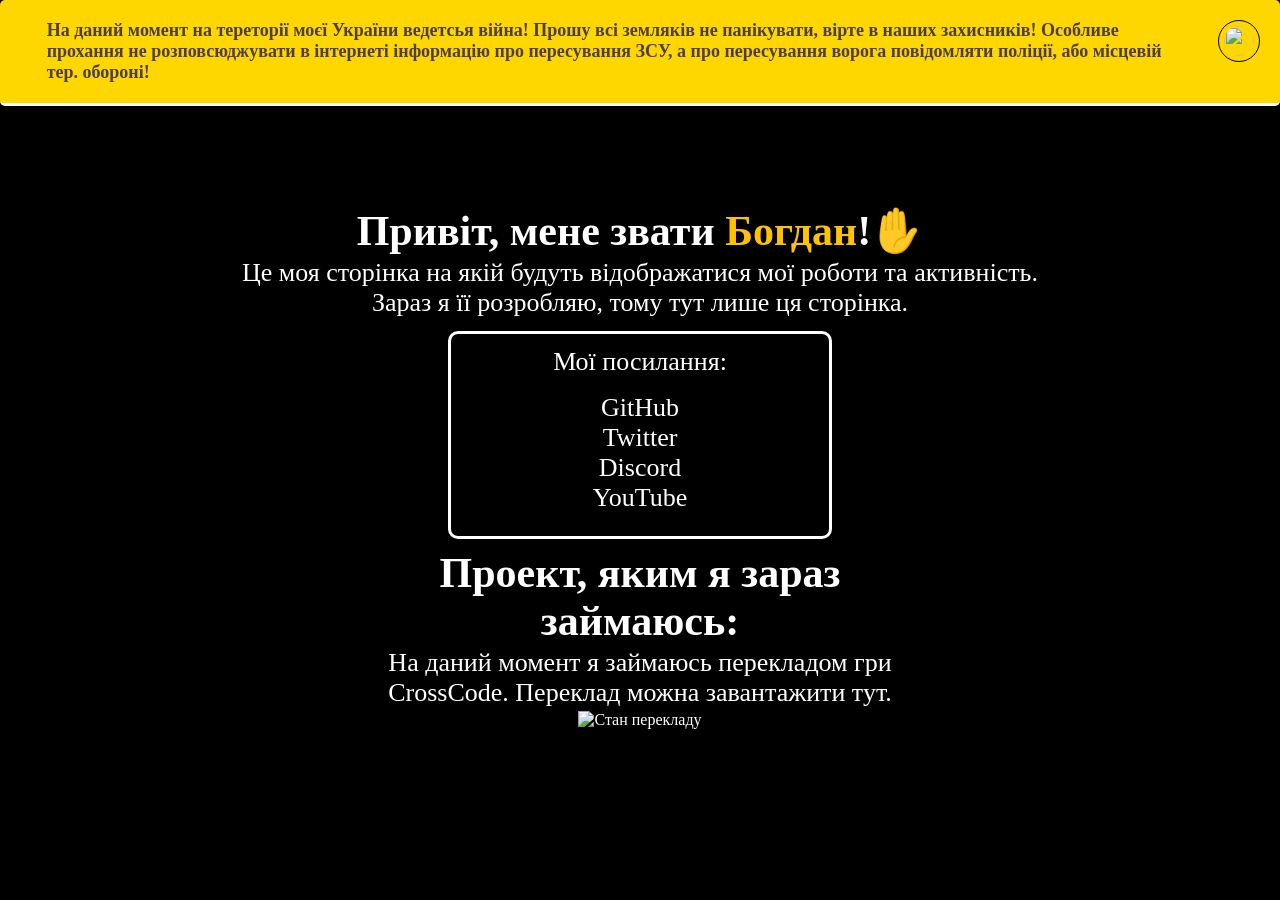
==== index.html @ fbdb0cab "Add files via upload" ====
<!DOCTYPE html>
<html lang="uk" prefix="og: https://ogp.me/ns#">
<head>
    <meta charset="UTF-8">
    <meta name="viewport" content="width=device-width, initial-scale=1.0">
    <meta http-equiv="X-UA-Compatible" content="IE=edge">
    <link rel="shortcut icon" href="assets/favicon.ico" type="image/x-icon">
    <meta name="theme-color" content="#fcc203">
    <meta name="description" content="Офіційна веб-сторінка Indi Mops, тут ви можете дізнатися більше про самого Indi та його діяльність.">
    <meta name="robots" content="index,follow">
    <meta name="twitter:url" content="https://mops-storage.xyz">
    <meta name="twitter:title" content="Mops Storage - Головна сторінка">
    <meta name="twitter:description" content="Офіційна веб-сторінка Indi Mops, тут ви можете дізнатися більше про самого Indi та його діяльність.">
    <meta name="twitter:image" content="assets/social baner.png">
    <meta property="og:image" content="assets/social baner.png" />
    <script src="https://cdnjs.cloudflare.com/ajax/libs/jquery/3.3.1/jquery.min.js"></script>
    <link rel="stylesheet" type="text/css" href="main.css">
    <script type="text/javascript" src="jquery.js"></script>
    <title>Mops Storage - Головна сторінка</title>
</head>
<body>
    <div id="alert">
        <div id="text_alert">
            <b>На даний момент на тереторії моєї України ведетсья війна! Прошу всі земляків не панікувати, вірте в наших захисників! Особливе прохання не розповсюджувати в інтернеті інформацію про пересування ЗСУ, а про пересування ворога повідомляти поліції, або місцевій тер. обороні!</b>
        </div>
        <div id="hide_btn">
            <img id="hider" src="assets/hider.png">
        </div>
    </div>
    <div id="msg-welcome">
        <h1>Привіт, мене звати <span id="name">Богдан</span>!✋</h1>
        <p>Це моя сторінка на якій будуть відображатися мої роботи та активність.<br>Зараз я її розробляю, тому тут лише ця сторінка.</p>
    </div>
    <div id="social">
        <p>Мої посилання:</p>
        <div id="list">
            <p><a id="GitHub" href="https://github.com/IndiMops">GitHub</a><br><a id="Twitter" href="https://twitter.com/IndiMops">Twitter</a><br><a id="Discord" href="https://discord.com/users/734082410504781854 
                ">Discord</a><br><a id="YoouTube" href="https://www.youtube.com/c/IndiMops">YouTube</a></p>
        </div>
    </div>
    <div id="active">
        <h1>Проект, яким я зараз займаюсь:</h1>
        <p>На даний момент я займаюсь перекладом гри <a href>CrossCode</a>. Переклад можна завантажити <a id="download_CC" href="https://github.com/IndiMops/crosscode-ua">тут.</p>
        <img src="https://weblate.openkrosskod.org/widgets/crosscode/uk/svg-badge.svg" height="30" alt="Стан перекладу" />
    </div>
</body>
</html>
---- main.css ----
@font-face {
    font-family: "SansDetect";
    src: url("assets/Text Sans Defect.otf") format("otf");
}

@font-face {
    font-family: "JapariSans";
    src: url("assets/fons/JapariSans.otf") format("otf");
}


@font-face {
    font-family: "inter";
    src: url("assets/fons/inter.woff2") format("wof2");
}

* {
    margin: 0;
    padding: 0;
    outline: none;
}

html {
    height: 100%;
}

body {
    height: 100%;
    width: 100%;
    background-color: #000;
    font-family: "SansDetect", serif;
    float: left;
}

h1 {
    color: #fff;
    font-size: 42px;
}

p {
    color: #fff;
    font-size: 26px;
    padding: 3px;
}

a {
    text-decoration: none;
    color: #fff;
}

div {
    padding: 10px;
}

#msg-welcome {
    margin-top: 7%;
    text-align: center;
}

#name {
    color: #fcc203;
}

#social {
    margin-left: 35%;
    margin-right: 35%;
    border-width: 50%;
    border: 3px solid #fff;
    border-radius: 10px;
    text-align: center;
}


#active {
    margin-left: 29%;
    margin-right: 29%;
    display: block;
    max-width: 50%;
    text-align: center;
}

#alert {
    display: flex;
    margin: 0;
    padding: 0.3;
    background-color: #fed700;
    border-bottom: 3px solid #fff;
    border-radius: 5px;
    font-family: "inter";
    justify-content: space-between;
    overflow-wrap: break-word;
}

#text_alert {
    font-size: 18px;
    padding-left: 36.6525px;
    padding-top: 0.2;
    width: 90%;
    color: #4d3e48;
    float: left;
    
}

#hide_btn {
    float: left;

}

#hider {
    width: 30px;
    height: 30px;
    border: 1px solid #000;
    border-radius: 50px;
    padding: 5px;
}

.clear {
    clear: both;
}


/*hovers*/

#hider:hover {
    border: 1px solid #fff;
}
#GitHub:hover {
    color: #a103fc;
    font-size: 27px;
}

#Twitter:hover {
    color: #1d9bf0;
    font-size: 27px;
}

#Discord:hover {
    color: #5865f2;
    font-size: 27px;
}

#YoouTube:hover {
    color: #ff0000;
    font-size: 27px;
}

#download_CC:hover {
    color: #ef3131;
}




@media screen and (max-width: 600px) {
    h1 {
        color: #fff;
        font-size: 32px;
    }
    
    p {
        color: #fff;
        font-size: 18px;
        padding: 3px;
    }
    div {
        padding: 10px;
    }
  
    #text_alert {
        font-size: 14px;
    }
    
    /*hovers*/
    #GitHub:hover {
        font-size: 19px;
    }
    
    #Twitter:hover {
        font-size: 19px;
    }
    
    #Discord:hover {
        font-size: 19px;
    }
    
    #YoouTube:hover {
        font-size: 19px;
    }

    #social {
        margin-left: 25%;
        margin-right: 25%;
        border-width: 50%;
        border: 3px solid #fff;
        border-radius: 10px;
        text-align: center;
    }
    
    
    #active {
        margin-left: 25%;
        margin-right: 25%;
        display: block;
        max-width: 50%;
        text-align: center;
    }
    
    
}
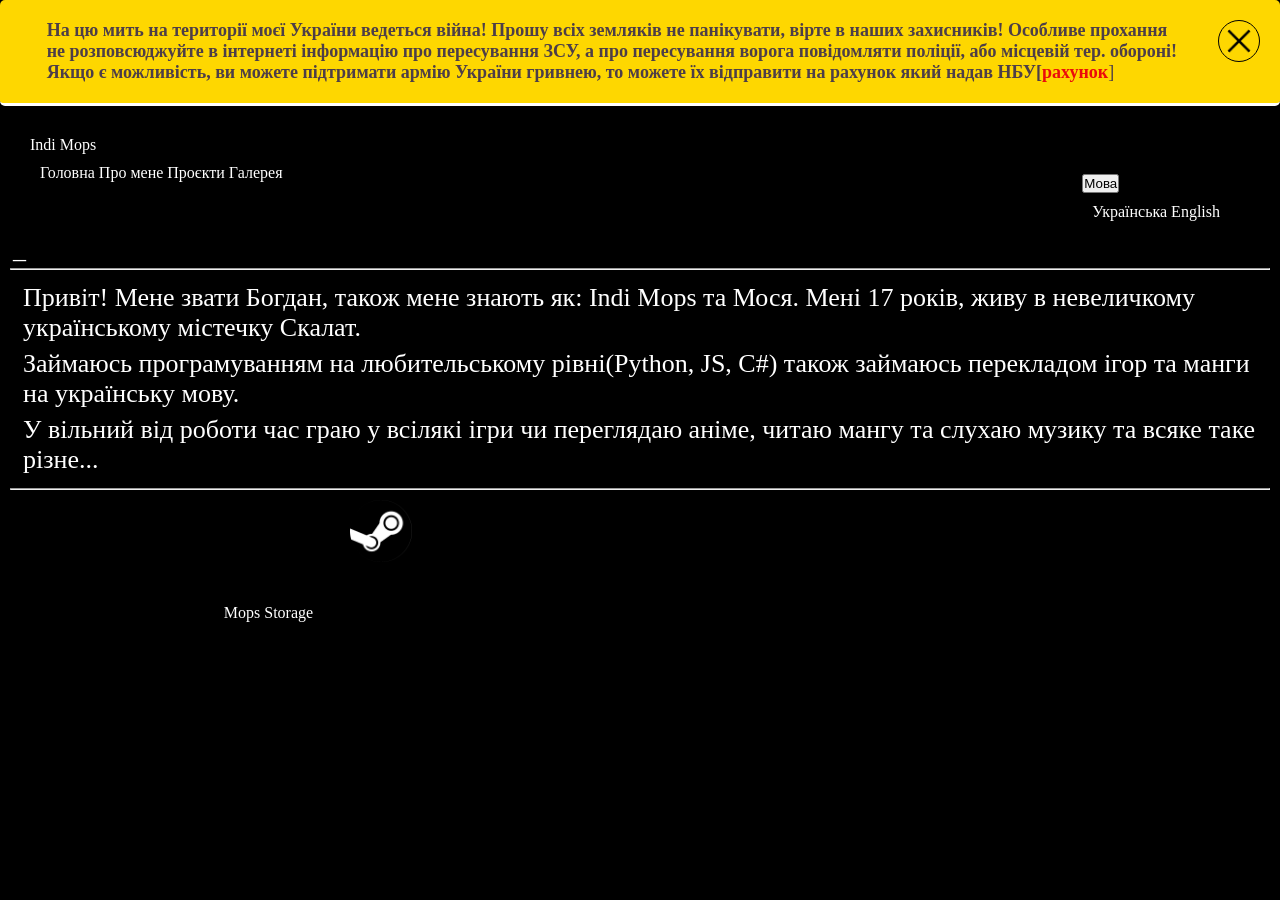
==== commit 3123185c: "Redesine" ====
--- a/index.html
+++ b/index.html
@@ -1,5 +1,5 @@
 <!DOCTYPE html>
-<html lang="uk" prefix="og: https://ogp.me/ns#">
+<html lang="uk">
 <head>
     <meta charset="UTF-8">
     <meta name="viewport" content="width=device-width, initial-scale=1.0">
@@ -12,36 +12,76 @@
     <meta name="twitter:title" content="Mops Storage - Головна сторінка">
     <meta name="twitter:description" content="Офіційна веб-сторінка Indi Mops, тут ви можете дізнатися більше про самого Indi та його діяльність.">
     <meta name="twitter:image" content="assets/social baner.png">
-    <meta property="og:image" content="assets/social baner.png" />
-    <script src="https://cdnjs.cloudflare.com/ajax/libs/jquery/3.3.1/jquery.min.js"></script>
+    <script src="https://cdnjs.cloudflare.com/ajax/libs/jquery/3.5.1/jquery.min.js"></script>
     <link rel="stylesheet" type="text/css" href="main.css">
     <script type="text/javascript" src="jquery.js"></script>
     <title>Mops Storage - Головна сторінка</title>
 </head>
-<body>
+<body>   
     <div id="alert">
         <div id="text_alert">
-            <b>На даний момент на тереторії моєї України ведетсья війна! Прошу всі земляків не панікувати, вірте в наших захисників! Особливе прохання не розповсюджувати в інтернеті інформацію про пересування ЗСУ, а про пересування ворога повідомляти поліції, або місцевій тер. обороні!</b>
+            <b>На цю мить на території моєї України ведеться війна! Прошу всіх земляків не панікувати, вірте в наших захисників! Особливе прохання не розповсюджуйте в інтернеті інформацію про пересування ЗСУ, а про пересування ворога повідомляти поліції, або місцевій тер. обороні! Якщо є можливість, ви можете підтримати армію України гривнею, то можете їх відправити на рахунок який надав НБУ[<a style="text-decoration: none; color: #eb0b0b" href="https://bank.gov.ua/frontend/content/uaf_frame.html">рахунок</b></a>]
         </div>
         <div id="hide_btn">
-            <img id="hider" src="assets/hider.png">
+            <img id="hider" oncontextmenu="return false;" src="assets/hider.png">
         </div>
     </div>
-    <div id="msg-welcome">
-        <h1>Привіт, мене звати <span id="name">Богдан</span>!✋</h1>
-        <p>Це моя сторінка на якій будуть відображатися мої роботи та активність.<br>Зараз я її розробляю, тому тут лише ця сторінка.</p>
+    <div class="page-container-home">
+        <div class="navbar">
+            <div class="navbar-logo">
+                <a class="navbar-logo-link" aria-current="page" href="/">Indi Mops</a>
+                <div class="navbar-links">
+                    <a class="navbar-link" aria-current="page" href="/">Головна</a>
+                    <a class="navbar-link" aria-current="page" href="about">Про мене</a>
+                    <a class="navbar-link" aria-current="page" href="projects">Проєкти</a>
+                    <a class="navbar-link" aria-current="page" href="gallery">Галерея</a>
+                    <div class="dropdown" style="float:right;">
+                        <button class="dropbtn navbar-link">Мова</button>
+                        <div class="dropdown-content">
+                          <a href="/">Українська</a>
+                          <a href="en/index">English</a>
+                        </div>
+                      </div>
+                </div>
+            </div>
+        </div>
+        <main>
+            <figure class="avatar">
+                <div  class="avatar-circle"></div>
+                <p id="transparency">_</p>
+            </figure>
+            <hr>
+            <div>
+                <p>Привіт! Мене звати Богдан, також мене знають як: <span class="c1">Indi Mops</span> та <span class="c1">Мося</span>. Мені <span class="c1">17</span> років, живу в невеличкому українському містечку <a href="https://uk.wikipedia.org/wiki/%D0%A1%D0%BA%D0%B0%D0%BB%D0%B0%D1%82" class="c2">Скалат</a>.</p>
+                <p>Займаюсь програмуванням на любительському рівні(<span class="c3">Python</span>, <span class="c4">JS</span>, <span class="c5">C#</span>) також займаюсь перекладом ігор та манги на українську мову.</p>
+                <p>У вільний від роботи час граю у всілякі ігри чи переглядаю аніме, читаю мангу та слухаю музику та всяке таке різне...</p>
+            </div>
+            <hr>
+            <div class="social-links">
+                <a href="https://github.com/IndiMops">
+                    <img width="5%" height="auto" class="social-link" src="assets/social/github.png">
+                </a>
+                <a href="https://twitter.com/IndiMops">
+                    <img width="5%" height="auto" class="social-link" src="assets/social/twitter.png">
+                </a>
+                <a href="https://www.youtube.com/c/IndiMops">
+                    <img width="5%" height="auto" class="social-link" src="assets/social/youtube.png">
+                </a>
+                <a href="https://discord.com/users/734082410504781854">
+                    <img width="5%" height="auto" class="social-link" src="assets/social/discord.png">
+                </a>
+                <a href="https://www.instagram.com/indmops/">
+                    <img width="5%" height="auto" class="social-link" src="assets/social/instagram.png">
+                </a>
+                <a href="https://steamcommunity.com/id/ind_mops/">
+                    <img width="5%" height="auto" class="social-link" src="assets/social/steam.png">
+                </a>
+            </div>
+        </main>
     </div>
-    <div id="social">
-        <p>Мої посилання:</p>
-        <div id="list">
-            <p><a id="GitHub" href="https://github.com/IndiMops">GitHub</a><br><a id="Twitter" href="https://twitter.com/IndiMops">Twitter</a><br><a id="Discord" href="https://discord.com/users/734082410504781854 
-                ">Discord</a><br><a id="YoouTube" href="https://www.youtube.com/c/IndiMops">YouTube</a></p>
-        </div>
-    </div>
-    <div id="active">
-        <h1>Проект, яким я зараз займаюсь:</h1>
-        <p>На даний момент я займаюсь перекладом гри <a href>CrossCode</a>. Переклад можна завантажити <a id="download_CC" href="https://github.com/IndiMops/crosscode-ua">тут.</p>
-        <img src="https://weblate.openkrosskod.org/widgets/crosscode/uk/svg-badge.svg" height="30" alt="Стан перекладу" />
-    </div>
+    <footer>
+        <br>
+        ©2021-2022 Всі права захищено <a href="#">Mops Storage</a>
+    </footer>
 </body>
-</html>	+</html>
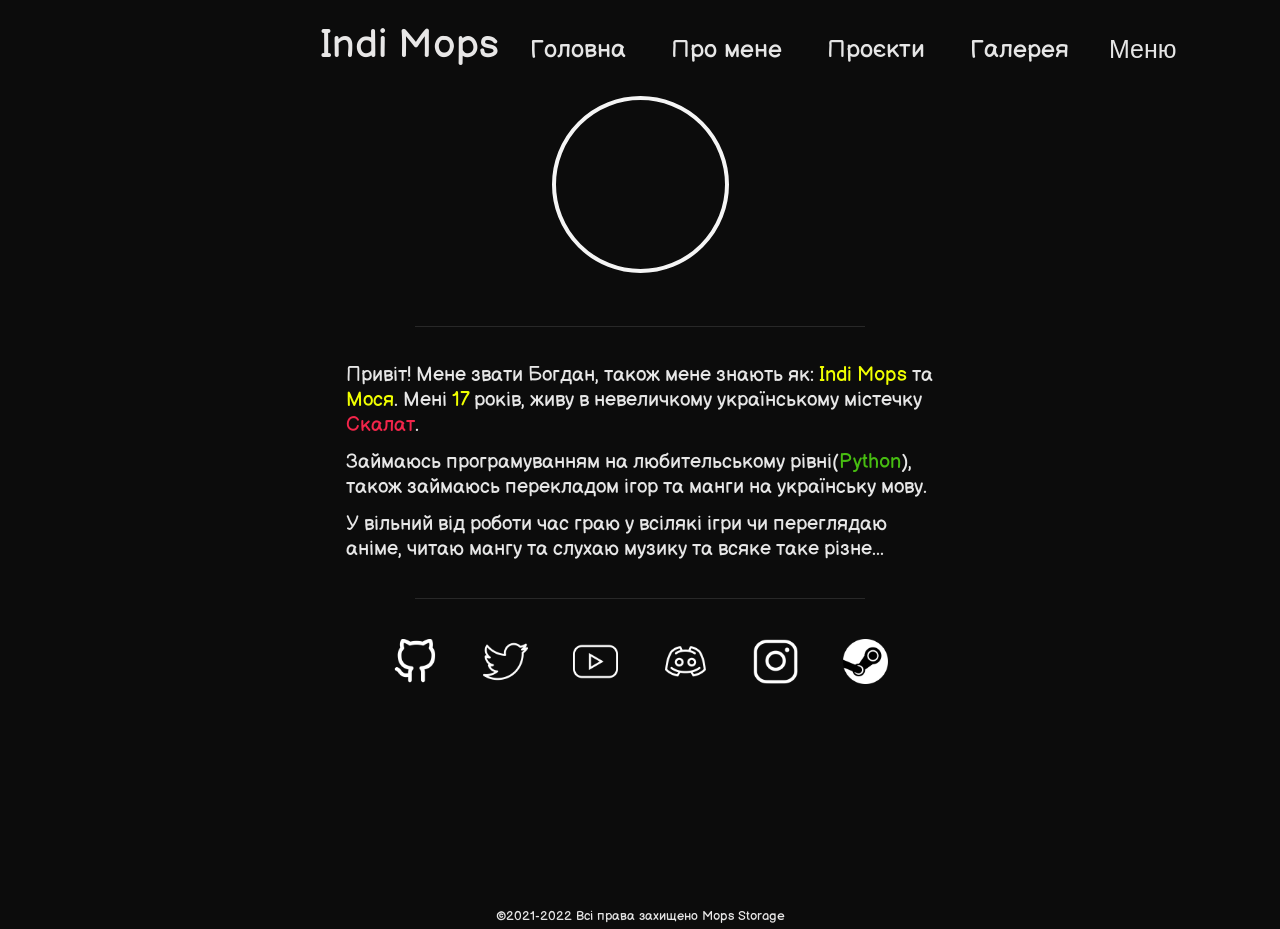
==== commit be980449: "v0.20" ====
--- a/index.html
+++ b/index.html
@@ -13,38 +13,60 @@
     <meta name="twitter:description" content="Офіційна веб-сторінка Indi Mops, тут ви можете дізнатися більше про самого Indi та його діяльність.">
     <meta name="twitter:image" content="assets/social baner.png">
     <script src="https://cdnjs.cloudflare.com/ajax/libs/jquery/3.5.1/jquery.min.js"></script>
-    <link rel="stylesheet" type="text/css" href="main.css">
+    <link rel="stylesheet" href="main.css">
+    <link rel="stylesheet" media="(max-device-width:480px)" href="mob.css">
     <script type="text/javascript" src="jquery.js"></script>
+    <script type="text/javascript" src="main.js"></script>
     <title>Mops Storage - Головна сторінка</title>
 </head>
-<body>   
-    <div id="alert">
+<body>
+    <div class="preloader">
+        <div class="preloader__image"></div>
+    </div>   
+    <!--<div id="alert">
         <div id="text_alert">
             <b>На цю мить на території моєї України ведеться війна! Прошу всіх земляків не панікувати, вірте в наших захисників! Особливе прохання не розповсюджуйте в інтернеті інформацію про пересування ЗСУ, а про пересування ворога повідомляти поліції, або місцевій тер. обороні! Якщо є можливість, ви можете підтримати армію України гривнею, то можете їх відправити на рахунок який надав НБУ[<a style="text-decoration: none; color: #eb0b0b" href="https://bank.gov.ua/frontend/content/uaf_frame.html">рахунок</b></a>]
         </div>
         <div id="hide_btn">
             <img id="hider" oncontextmenu="return false;" src="assets/hider.png">
         </div>
+    </div>-->
+    <div class="navbar">
+        <div class="navbar-logo">
+            <a class="navbar-logo-link" aria-current="page" href="index.html">Indi Mops</a>
+            <div class="navbar-links">
+                <a class="navbar-link" aria-current="page" href="index.html">Головна</a>
+                <a class="navbar-link" aria-current="page" href="about.html.">Про мене</a>
+                <a class="navbar-link" aria-current="page" href="projects.html">Проєкти</a>
+                <a class="navbar-link" aria-current="page" href="gallery.html">Галерея</a>
+                <div class="dropdown" style="float:right;">
+                    <button class="dropbtn navbar-link">Меню</button>
+                    <div class="dropdown-content">
+                        <!--<a class="btn" href="#">Мова</a>
+                        <div class="sub-dropdown">
+                            <a href="/"><img class="flag" src="assets/flags/ua.svg"></a>
+                            <a href="en/index.html"><img class="flag" src="assets/flags/us.svg"></a>
+                            <a href="es/index.html"><img class="flag" src="assets/flags/es.svg"></a>
+                            <a href="fr/index.html"><img class="flag" src="assets/flags/fr.svg"></a>
+                            <a href="de/index.html"><img class="flag" src="assets/flags/de.svg"></a>
+                            <a href="jp/index.html"><img class="flag" src="assets/flags/jp.svg"></a>
+                            <a href="pl/index.html"><img class="flag" src="assets/flags/pl.svg"></a>
+                            <a href="by/index.html"><img class="flag" src="assets/flags/by.svg"></a>
+                        </div>-->
+                        <a href="#">Манга</a>
+                        <a href="#">Ігри</a>
+                        <a href="#">Посилання</a>
+                        <a href="#">Підтримка</a>
+                    </div>
+                </div>
+            </div>
+            <div class="mob-navbar">
+                <a href="#" class="mob-menu-btn">.</a>
+                <span class="mob-menu-btn-ico"></span>
+            </div>
+        </div>
     </div>
     <div class="page-container-home">
-        <div class="navbar">
-            <div class="navbar-logo">
-                <a class="navbar-logo-link" aria-current="page" href="/">Indi Mops</a>
-                <div class="navbar-links">
-                    <a class="navbar-link" aria-current="page" href="/">Головна</a>
-                    <a class="navbar-link" aria-current="page" href="about">Про мене</a>
-                    <a class="navbar-link" aria-current="page" href="projects">Проєкти</a>
-                    <a class="navbar-link" aria-current="page" href="gallery">Галерея</a>
-                    <div class="dropdown" style="float:right;">
-                        <button class="dropbtn navbar-link">Мова</button>
-                        <div class="dropdown-content">
-                          <a href="/">Українська</a>
-                          <a href="en/index">English</a>
-                        </div>
-                      </div>
-                </div>
-            </div>
-        </div>
         <main>
             <figure class="avatar">
                 <div  class="avatar-circle"></div>
@@ -53,28 +75,28 @@
             <hr>
             <div>
                 <p>Привіт! Мене звати Богдан, також мене знають як: <span class="c1">Indi Mops</span> та <span class="c1">Мося</span>. Мені <span class="c1">17</span> років, живу в невеличкому українському містечку <a href="https://uk.wikipedia.org/wiki/%D0%A1%D0%BA%D0%B0%D0%BB%D0%B0%D1%82" class="c2">Скалат</a>.</p>
-                <p>Займаюсь програмуванням на любительському рівні(<span class="c3">Python</span>, <span class="c4">JS</span>, <span class="c5">C#</span>) також займаюсь перекладом ігор та манги на українську мову.</p>
+                <p>Займаюсь програмуванням на любительському рівні(<span class="c3">Python</span>), також займаюсь перекладом ігор та манги на українську мову.</p>
                 <p>У вільний від роботи час граю у всілякі ігри чи переглядаю аніме, читаю мангу та слухаю музику та всяке таке різне...</p>
             </div>
             <hr>
             <div class="social-links">
-                <a href="https://github.com/IndiMops">
-                    <img width="5%" height="auto" class="social-link" src="assets/social/github.png">
+                <a href="https://github.com/IndiMops" target="_blank">
+                    <img  class="social-link" src="assets/social/github.png">
                 </a>
-                <a href="https://twitter.com/IndiMops">
-                    <img width="5%" height="auto" class="social-link" src="assets/social/twitter.png">
+                <a href="https://twitter.com/IndiMops" target="_blank">
+                    <img  class="social-link" src="assets/social/twitter.png">
                 </a>
-                <a href="https://www.youtube.com/c/IndiMops">
-                    <img width="5%" height="auto" class="social-link" src="assets/social/youtube.png">
+                <a href="https://www.youtube.com/c/IndiMops" target="_blank">
+                    <img class="social-link" src="assets/social/youtube.png">
                 </a>
-                <a href="https://discord.com/users/734082410504781854">
-                    <img width="5%" height="auto" class="social-link" src="assets/social/discord.png">
+                <a href="https://discord.com/users/734082410504781854" target="_blank">
+                    <img  class="social-link" src="assets/social/discord.png">
                 </a>
-                <a href="https://www.instagram.com/indmops/">
-                    <img width="5%" height="auto" class="social-link" src="assets/social/instagram.png">
+                <a href="https://www.instagram.com/indmops/" target="_blank">
+                    <img  class="social-link" src="assets/social/instagram.png">
                 </a>
-                <a href="https://steamcommunity.com/id/ind_mops/">
-                    <img width="5%" height="auto" class="social-link" src="assets/social/steam.png">
+                <a href="https://steamcommunity.com/id/ind_mops/" target="_blank">
+                    <img  class="social-link" src="assets/social/steam.png">
                 </a>
             </div>
         </main>
@@ -83,5 +105,5 @@
         <br>
         ©2021-2022 Всі права захищено <a href="#">Mops Storage</a>
     </footer>
-</body>
+    </body>
 </html>
--- a/main.css
+++ b/main.css
@@ -1,17 +1,26 @@
+@import url('https://fonts.googleapis.com/css2?family=Dela+Gothic+One&display=swap');
+
+@import url('https://fonts.googleapis.com/css2?family=Balsamiq+Sans:ital,wght@0,400;0,700;1,400;1,700&display=swap');
+
 @font-face {
-    font-family: "SansDetect";
-    src: url("assets/Text Sans Defect.otf") format("otf");
+    font-family: 'SansDetect';
+    src: url("assets/Leto Text Sans Defect.otf") format("otf");
 }
 
 @font-face {
-    font-family: "JapariSans";
+    font-family: 'JapariSans';
     src: url("assets/fons/JapariSans.otf") format("otf");
 }
 
 
 @font-face {
-    font-family: "inter";
+    font-family: 'inter';
     src: url("assets/fons/inter.woff2") format("wof2");
+}
+
+@font-face {
+    font-family: 'error';
+    src: url("assets/fons/DelaGothicOne-Regular.ttf") format("ttf");
 }
 
 * {
@@ -21,68 +30,322 @@
 }
 
 html {
+    background-color: rgb(12, 12, 12);
+    color: rgb(230, 230, 230);
+    font-size: 20px;
+    line-height: 25px;
     height: 100%;
 }
 
 body {
+    color: rgb(230, 230, 230);
+    font-family: 'Balsamiq Sans', cursive;
+    font-size: 20px;
+    line-height: 25px;
+    margin-bottom: 0px;
+    margin-left: 0px;
+    margin-right: 0px;
+    margin-top: 0px;
     height: 100%;
-    width: 100%;
-    background-color: #000;
-    font-family: "SansDetect", serif;
-    float: left;
-}
-
-h1 {
-    color: #fff;
-    font-size: 42px;
 }
 
 p {
-    color: #fff;
-    font-size: 26px;
-    padding: 3px;
+    font-size: 20px;
+    padding: 1%; 
+}
+
+h2 {
+    padding: 1%;
+}
+
+footer {
+    position: relative;
+    font-size: small;
+    text-align: center;
+}
+
+.copy {
+    margin-top: 8vh;
+}
+
+hr {
+    background-color:rgba(0,0,0,.15);
+    border:0;
+    height:1px;
+    margin:1.5rem auto;
+    width:75%;
 }
 
 a {
     text-decoration: none;
-    color: #fff;
-}
-
-div {
-    padding: 10px;
-}
-
-#msg-welcome {
-    margin-top: 7%;
+    color: rgb(232, 231, 231);
+}
+
+.block-link {
+    display: block;
+}
+
+.projects-list-description a:hover {
+    color: #1d9bf0;
+}
+
+#transparency {
+    opacity: 0;
+    cursor: default;
+}
+
+main, footer, figure {
+    display: block;
+}
+
+
+figure {
+    margin:1em 40px
+}
+
+.avatar-circle {
+    outline:4px solid #f5f5f5;
+    outline-offset: 10px;
+    border-radius: 50%;
+    width: 85px;
+    padding: 32px;
+    height: 85px;
+    background: url('http://mops-storage.xyz/assets/avatar.jpg') no-repeat;
+    background-position: center;
+    background-size: 150px auto;
+    margin: 0 auto;
+}
+
+.page-container-home {
+    color: rgb(230, 230, 230);
+    font-size: 20px;
+    line-height: 25px;
+    margin-left: 25%;
+    margin-right: 25%;
+    min-height: 81%;
+    margin-top: 0px;
+    max-width: 50%;
+    padding-bottom: 40px;
+    padding-left: 20px;
+    padding-right: 20px;
+    padding-top: 0px;
+    flex: 1 0 auto;
+}
+
+.video {
+    width: 700px;
+    height: 394px;
+}
+
+.mg-hide {
+    display: none;
+}
+
+.page-container {
+    color: rgb(230, 230, 230);
+    font-size: 20px;
+    line-height: 25px;
+    margin-left: 25%;
+    margin-right: 25%;
+    min-height: 90%;
+    margin-top: 0px;
+    max-width: 50%;
+    padding-bottom: 40px;
+    padding-left: 20px;
+    padding-right: 20px;
+    padding-top: 0px;
+    flex: 1 0 auto;
+    
+}
+
+.mob-navbar {
+    display: none;
+}
+
+.navbar {
+    align-items: center;
+    color: rgb(230, 230, 230);
+    font-size: 20px;
+    display: flex;
+    line-height: 25px;
+    padding-bottom: 20px;
+    padding-left: 0px;
+    padding-right: 0px;
+    padding-top: 20px;
+    margin-left: 25%;
+}
+
+.navbar-logo {
+    color: rgb(230, 230, 230);
+    font-size: 40px;
+    line-height: 50px;
+    margin-right: 30px
+}
+
+.navbar-links {
+    color: rgb(230, 230, 230);
+    flex-grow: 1;
+    font-size: 20px;
+    line-height: 25px;
+    display: inline;
+}
+
+.navbar-link {
+    border-radius:6px;
+    font-size:1.25rem;
+    padding:.5rem 1rem;
+    color: rgb(230, 230, 230);
+    transition: all .15s;
+}
+
+.navbar-link:hover {
+    background-color:#3b3b3b;
+    text-decoration:none;
+}
+
+.dropbtn {
+    border: none;
+    cursor: pointer;
+    background-color: initial; 
+}
+
+.dropdown {
+    position: relative;
+    display: inline-block;
+    top: 5px;
+    transition: all .5s;
+}
+
+.dropdown-content {
+    display: none;
+    position: absolute;
+    right: 0;
+    background-color: #3b3b3b;
+    min-width: 120px;
+    z-index: 1;
+    border-radius:6px;
+    text-align: right;
+    transition: all .5s;
+}
+
+.subdropbtn {
+    color: rgb(230, 230, 230);
+    padding: .5rem 1rem;
+    text-decoration: none;
+    display: block;
+    border: none;
+    cursor: pointer;
+    transition: all .5s;
+}
+
+.dropdown-content a {
+    color: rgb(230, 230, 230);
+    padding: .5rem 1rem;
+    text-decoration: none;
+    display: block;
+    transition: all .2s;
+}
+
+.dropdown-content a:hover {
+    background-color: #5b5a5a;
+    border-radius:10px;
+}
+
+.dropdown:hover .dropdown-content {
+    display: block;
+}
+
+.dropdown-content .btn:hover ~ .sub-dropdown {
+  display: block;
+}
+
+.btn {
+    display: none;
+}
+
+.dropdown:hover .dropbtn {
+    background-color: #3b3b3b;
+}
+
+.sub-dropdown {
+  position: absolute;
+  display: none;
+  min-width: 80px;
+  right: 143px;
+  top: 0;
+  background-color: #3b3b3b;
+  border-radius: 6px;
+  text-align: right;
+  column-count: 2;
+  transition: all .5s;
+}
+
+.sub-dropdown:hover {
+  display: block;
+}
+
+.sub-dropdown a {
+    color: rgb(230, 230, 230);
+    padding: .5rem 1rem;
+    text-decoration: none;
+    transition: all .15s;
+}
+
+.sub-dropdown a:hover {
+    background-color: #5b5a5a;
+    border-radius:10px;
+}
+
+.avatar {
+    margin: 1rem auto;
     text-align: center;
 }
 
-#name {
-    color: #fcc203;
-}
-
-#social {
-    margin-left: 35%;
-    margin-right: 35%;
-    border-width: 50%;
-    border: 3px solid #fff;
-    border-radius: 10px;
-    text-align: center;
-}
-
-
-#active {
-    margin-left: 29%;
-    margin-right: 29%;
-    display: block;
-    max-width: 50%;
-    text-align: center;
-}
+.c1 {
+    color: rgb(240, 255, 0);
+}
+
+.c2 {
+    color: rgb(242, 37, 74);
+}
+.c3 {
+     color: rgb(71, 189, 17);
+ }
+
+.c4 {
+    color: rgb(247, 224, 24);
+}
+
+.c5 {
+    color: rgb(158, 112, 216);
+}
+
+.social-links {
+    font-size:2.75rem;
+    text-align:center;
+}
+
+.social-link {
+    border-radius:6px;
+    color:initial;
+    font-size:1.25rem;
+    padding:.5rem .75rem;
+    background-color: transparent;
+    filter: invert(100%);
+    width: 5vh;
+}
+.social-link:hover {
+    background-color:#fafafa;
+    filter: invert(0);
+    text-decoration:none
+}
+
 
 #alert {
     display: flex;
-    margin: 0;
-    padding: 0.3;
+    position: sticky;
+    top: 0;
+    padding: 5px;
     background-color: #fed700;
     border-bottom: 3px solid #fff;
     border-radius: 5px;
@@ -92,10 +355,10 @@
 }
 
 #text_alert {
-    font-size: 18px;
+    font-size: 20px;
     padding-left: 36.6525px;
     padding-top: 0.2;
-    width: 90%;
+    max-width: 90%;
     color: #4d3e48;
     float: left;
     
@@ -103,7 +366,6 @@
 
 #hide_btn {
     float: left;
-
 }
 
 #hider {
@@ -118,6 +380,48 @@
     clear: both;
 }
 
+.page-container-error{
+    color: rgb(230, 230, 230);
+    font-size: 20px;
+    line-height: 25px;
+    margin-left: 25%;
+    margin-right: 25%;
+    min-height: 90%;
+    margin-top: 0px;
+    max-width: 50%;
+    padding-bottom: 40px;
+    padding-left: 20px;
+    padding-right: 20px;
+    padding-top: 0px;
+    flex: 1 0 auto;
+}
+
+.error {
+    padding: 0;
+    text-align: center;
+    margin-top: 120px;
+    line-height: 30px;
+    font-family: 'Dela Gothic One', cursive;
+    text-transform: uppercase;
+    transition: all .13s;
+}
+
+.error img {
+    width: 32vh;
+    padding-bottom: 15px;
+}
+
+.error a:hover {
+    color:rgb(242, 37, 74);
+    transform: scale(1.05);
+}
+
+.video-js {
+    display: block;
+    margin-left: auto;
+    margin-right: auto;
+    padding: 1vh;
+}
 
 /*hovers*/
 
@@ -149,61 +453,313 @@
 }
 
 
-
-
-@media screen and (max-width: 600px) {
-    h1 {
-        color: #fff;
-        font-size: 32px;
+hr {
+    /*background-color: rgba(0,0,0,.15);*/
+    background-color: hsla(0,0%,79%,.15) !important;
+    border: 0;
+    height: 1px;
+    margin: 1.5rem auto;
+    width: 75%;
+    box-sizing: content-box;
+    overflow: visible;
+}
+
+.secret-text {
+    text-align: center;
+    opacity: 0;
+    cursor: default;
+    max-width: 28%;
+    margin-left: auto;
+    margin-right: auto;
+    color: rgb(118, 118, 118);
+}
+
+.secret-text:hover {
+    opacity: 1000%;
+}
+
+.page-head {
+    font-size: 2rem;
+    font-weight: 500;
+    margin: 1rem 0;
+}
+
+.page-subtitle {
+    font-size: 1.125rem;
+    margin-bottom: 1rem;
+    color: rgb(212, 212, 212);
+}
+
+.projects-list {
+    margin: 1rem 0;
+    cursor: pointer;
+}
+
+
+.back {
+    -webkit-transition: all .13s;
+    -o-transition: all .13s;
+    transition: all .13s;
+}
+
+.back:hover{
+    background-color: #3b3b3b;
+    padding: 1%;
+    transform: scale(1.05);
+    border-radius: 16px;
+}
+.projects-list-name {
+    font-size: 1.15rem;
+}
+
+.projects-list-description, .projects-list-info {
+    margin-top: .25rem;
+    color: rgb(212, 212, 212);
+}
+
+.projects-list-info {
+    display: flex;
+    flex-wrap: wrap;
+    font-weight: 300;
+    letter-spacing: .025rem;
+}
+
+.label {
+    align-items: center;
+    display: flex;
+    margin-right: .75rem;
+}
+
+.label-text {
+    margin-left: .45rem;
+    font-size: .95rem;
+    margin-top: .07rem;
+}
+
+.label-img {
+    width: 20px;
+    height: 20px;
+    filter: invert(100%);
+}
+
+.release {
+    height: 22px !important;
+    width: 22px !important;
+}
+
+.projects-list-name a:hover {
+    color:#1d9bf0;
+}
+
+.flag {
+    border-radius: 5px;
+    width: 2.5em;
+}
+
+
+.preloader {
+    position: fixed;
+    left: 0;
+    top: 0;
+    right: 0;
+    bottom: 0;
+    overflow: hidden;
+    background: rgb(12, 12, 12);
+    color: rgb(255, 255, 255);
+    z-index: 1001;
+    text-align: center;
+    font-size: 20px;
+  }
+  
+  .preloader__image {
+    position: relative;
+    top: 30%;
+    left: 42.5%;
+    width: 300px;
+    height: 300px;
+    background: url('assets/preloader.gif') no-repeat 50% 50%; /*расположение (url) изображения gif и др. параметры*/
+  }
+  
+  .loaded_hiding .preloader {
+    transition: 0.3s opacity;
+    opacity: 0;
+  }
+  
+  .loaded .preloader {
+    display: none;
+  }
+
+
+/*deteils*/
+.deteils {
+    text-align: left;
+    margin-bottom: 20px;
+}
+
+.deteils-item {
+    position: relative;
+    border: 2px solid rgba(251, 20, 20, 0.459);
+    border-radius: 16px;
+    margin-bottom: 1vh;
+}
+
+.deteils-input {
+    position: absolute;
+    left: 0;
+    top: 0;
+    opacity: 0;
+    transition: all 1s ease-out;
+    
+}
+
+.deteils-title {
+    display: block;
+    cursor: pointer;
+    padding: 10px 15px;
+}
+
+.deteils-desc {
+    border-top: none;
+    display: none;
+    font-size: 17px;
+    padding: 1vh 4vh;
+}
+
+.deteils-input:checked ~ .deteils-desc {
+    transition: all 2s;
+    display: block;
+}
+
+.deteils-input:checked ~ .deteils-title {
+    background-color: rgba(251, 20, 20, 0.459);
+    border-radius: 13px;
+}
+
+/*Image*/
+.img-show {
+    cursor: pointer;
+    display: block;
+    margin-left: auto;
+    margin-right: auto;
+    margin-bottom: 10px;
+    width: 500px;
+    transition: all .2s;
+    border-radius: 6px;
+}
+
+.img-show:hover {
+    opacity: 90%;
+    transform: scale(1.01);
+}
+
+.img-caption {
+    font-style: italic;
+    font-size: 15px;
+}
+
+.about-page {
+    text-align: center;
+}
+
+.about-page p {
+    text-align: left;
+}
+
+.place {
+    list-style-type: "🔴";
+}
+
+
+
+/*** Gallery ***/
+
+.gallery {
+    padding: 10px;
+    max-width: 80%;
+    margin: 0 auto;
+    display: grid;
+    grid-gap: 5px;
+    grid-template-columns: repeat(auto-fit, minmax(250px, 1fr));
+    grid-auto-rows: 300px;
+    grid-auto-flow: row;
+    transition: all .5s;
+}
+
+.gallery div img {
+    width: 100%;
+    height: 100%;
+    object-fit: cover;
+    border-radius: 8px;
+    transition: all .3s;
+}
+
+
+.gallery div {
+    position: relative;
+}
+
+/**.gallery-label {
+    position: absolute;
+    left: 0;
+    top: 0;
+    width: 100%;
+    height: 100%;
+    text-align: center;
+    padding-top: 104px;
+    font-size: 46px;
+    text-transform: uppercase;
+    line-height: 46px;
+    background-color: rgba(0, 0, 0, 0.209);
+    border-radius: 10px;
+    transition: all .5s;
+    opacity: 0;
+    box-shadow: none;
+}
+
+.gallery div:hover .gallery-label  {
+    display: block;
+    box-shadow: inset 10px 10px 50px rgba(0, 0, 0, 0.309);
+    opacity: 1;
+}**/
+
+.gallery img:hover {
+    transform: scale(1.025);
+    box-shadow: 10px 10px 50px rgba(0, 0, 0, 0.509);
+    opacity: .8;
+}
+
+.small-stretch {
+    grid-column: span 2;
+}
+
+.big-stretch {
+    grid-row: span 2;
+    grid-column: span 4;
+}
+
+.regular-stretch {
+    grid-row: span 1;
+    grid-column: span 3;
+}
+
+.v-stretch {
+    grid-row: span 2;
+}
+
+@media (max-width: 560px) {
+    .v-stretch {
+        grid-row: span 1;
     }
-    
-    p {
-        color: #fff;
-        font-size: 18px;
-        padding: 3px;
+    .regular-stretch {
+        grid-row: span 1;
+        grid-column: span 1;
     }
-    div {
-        padding: 10px;
+    .big-stretch {
+        grid-row: span 1;
+        grid-column: span 1;
     }
-  
-    #text_alert {
-        font-size: 14px;
+    .small-stretch {
+        grid-row: span 1;
+        grid-column: span 1;
     }
-    
-    /*hovers*/
-    #GitHub:hover {
-        font-size: 19px;
-    }
-    
-    #Twitter:hover {
-        font-size: 19px;
-    }
-    
-    #Discord:hover {
-        font-size: 19px;
-    }
-    
-    #YoouTube:hover {
-        font-size: 19px;
-    }
-
-    #social {
-        margin-left: 25%;
-        margin-right: 25%;
-        border-width: 50%;
-        border: 3px solid #fff;
-        border-radius: 10px;
-        text-align: center;
-    }
-    
-    
-    #active {
-        margin-left: 25%;
-        margin-right: 25%;
-        display: block;
-        max-width: 50%;
-        text-align: center;
-    }
-    
-    
-}+}
--- a/mob.css
+++ b/mob.css
@@ -0,0 +1,536 @@
+@import url('https://fonts.googleapis.com/css2?family=Dela+Gothic+One&display=swap');
+
+@import url('https://fonts.googleapis.com/css2?family=Balsamiq+Sans:ital,wght@0,400;0,700;1,400;1,700&display=swap');
+
+@font-face {
+    font-family: 'SansDetect';
+    src: url("assets/Leto Text Sans Defect.otf") format("otf");
+}
+
+@font-face {
+    font-family: 'JapariSans';
+    src: url("assets/fons/JapariSans.otf") format("otf");
+}
+
+
+@font-face {
+    font-family: 'inter';
+    src: url("assets/fons/inter.woff2") format("wof2");
+}
+
+@font-face {
+    font-family: 'error';
+    src: url("assets/fons/DelaGothicOne-Regular.ttf") format("ttf");
+}
+
+* {
+    margin: 0;
+    padding: 0;
+    outline: none;
+}
+
+html {
+    background-color: rgb(12, 12, 12);
+    font-size: 14px;
+    line-height: 15px;
+    height: 100%;
+}
+
+body {
+    font-family: 'Balsamiq Sans', cursive;
+    margin-bottom: 0px;
+    margin-left: 0px;
+    margin-right: 0px;
+    margin-top: 0px;
+}
+
+p {
+    font-size: 14px;
+    padding: 1vh; 
+}
+
+h2 {
+    padding: 1vh;
+}
+
+footer {
+    position: relative;
+    font-size: small;
+    text-align: center;
+}
+
+.copy {
+    margin-top: 8vh;
+}
+
+
+
+a {
+    text-decoration: none;
+    color: rgb(232, 231, 231);
+}
+
+.block-link {
+    display: block;
+}
+
+#transparency {
+    opacity: 0;
+    cursor: default;
+}
+
+main, footer, figure {
+    display: block;
+}
+
+
+figure {
+    margin:1em 40px
+}
+
+.avatar-circle {
+    outline:4px solid #f5f5f5;
+    outline-offset: 10px;
+    border-radius: 50%;
+    width: 58px;
+    height: 58px;
+    padding: 32px;
+    background: url('http://mops-storage.xyz/assets/avatar.jpg') no-repeat;
+    background-position: center;
+    background-size: 150px auto;
+    margin: 0 auto;
+}
+
+.page-container-home {
+    color: rgb(230, 230, 230);
+    font-size: 20px;
+    line-height: 25px;
+    margin-left: 5vh;
+    margin-right: 5vh;
+    min-height: 81%;
+    margin-top: 0px;
+    max-width: 50vh;
+    padding-bottom: 40px;
+    padding-left: 20px;
+    padding-right: 20px;
+    padding-top: 0px;
+    flex: 1 0 auto;
+}
+
+.mg-hide {
+    display: none;
+}
+
+.page-container {
+    color: rgb(230, 230, 230);
+    font-size: 20px;
+    line-height: 25px;
+    margin-left: 5vh;
+    margin-right: 5vh;
+    min-height: 90vh;
+    margin-top: 0px;
+    max-width: 80vh;
+    padding-bottom: 20px;
+    padding-left: 10px;
+    padding-right: 10px;
+    padding-top: 0px;
+    flex: 1 0 auto;
+    
+}
+
+.navbar {
+    display: block;
+    padding-bottom: 10px;
+    padding-left: 0px;
+    padding-right: 0px;
+    padding-top: 10px;
+    margin-left: 8vh;
+}
+
+.navbar-logo {
+    color: rgb(230, 230, 230);
+    font-size: 36px;
+}
+
+.navbar-links {
+    display: none;
+}
+
+/*mobile menu*/
+.mob-navbar {
+    height: 100%;
+    background-color: rgb(12, 12, 12);
+    text-align: center;
+    float: right;
+    display: block;
+    margin-left: auto;
+}
+
+.mob-menu-btn {
+    float: right;
+    display: block;
+    width: 50px;
+    color: rgba(0, 0, 0, 0);
+    background-color: #3b3b3b;
+    border-radius: 50%;
+    position: relative;
+}
+
+.mob-menu-btn-ico, .mob-menu-btn-ico::before,
+.mob-menu-btn-ico::after {
+    position: absolute;
+    margin-left: 3.2%;
+    margin-top: 5%;
+    width: 20px;
+    height: 2px;
+    background-color: rgb(255, 247, 247);
+}
+
+
+.mob-menu-btn-ico::before,
+.mob-menu-btn-ico::after {
+    content: '1';
+}
+
+.avatar {
+    margin: 1rem auto;
+    text-align: center;
+}
+
+.c1 {
+    color: rgb(240, 255, 0);
+}
+
+.c2 {
+    color: rgb(242, 37, 74);
+}
+.c3 {
+     color: rgb(71, 189, 17);
+ }
+
+.c4 {
+    color: rgb(247, 224, 24);
+}
+
+.c5 {
+    color: rgb(158, 112, 216);
+}
+
+.social-links {
+    font-size:2.75rem;
+    text-align:center;
+}
+.social-link {
+    border-radius:6px;
+    color:initial;
+    font-size:1.25rem;
+    padding:.5rem .75rem;
+    background-color: transparent;
+    filter: invert(100%);
+    width: 4vh;
+}
+.social-link:hover {
+    background-color:#fafafa;
+    filter: invert(0);
+    text-decoration:none
+}
+
+
+#alert {
+    display: flex;
+    position: sticky;
+    top: 0;
+    padding: 5px;
+    background-color: #fed700;
+    border-bottom: 3px solid #fff;
+    border-radius: 5px;
+    font-family: "inter";
+    justify-content: space-between;
+    overflow-wrap: break-word;
+}
+
+#text_alert {
+    font-size: 14px;
+    padding-left: 36.6525px;
+    padding-top: 0.2;
+    max-width: 90%;
+    color: #4d3e48;
+    float: left;
+    
+}
+
+#hide_btn {
+    float: left;
+}
+
+#hider {
+    width: 15px;
+    height: auto;
+    border: 1px solid #000;
+    border-radius: 50px;
+    padding: 5px;
+}
+
+.clear {
+    clear: both;
+}
+
+.page-container-error{
+    color: rgb(230, 230, 230);
+    font-size: 20px;
+    margin-left: 25%;
+    margin-right: 25%;
+    min-height: 90%;
+    margin-top: 0px;
+    max-width: 50%;
+    padding-bottom: 40px;
+    padding-left: 20px;
+    padding-right: 20px;
+    padding-top: 0px;
+    flex: 1 0 auto;
+}
+
+.error {
+    padding: 0;
+    text-align: center;
+    margin-top: 120px;
+    line-height: 30px;
+    font-family: 'Dela Gothic One', cursive;
+    text-transform: uppercase;
+    transition: all .13s;
+}
+
+.error img {
+    width: 32vh;
+    padding-bottom: 15px;
+}
+
+.error a:hover {
+    color:rgb(242, 37, 74);
+    transform: scale(1.05);
+}
+
+.video-js {
+    display: block;
+    margin-left: auto;
+    margin-right: auto;
+    padding: 1vh;
+}
+
+/*hovers*/
+
+#hider:hover {
+    border: 1px solid #fff;
+}
+
+
+hr {
+    /*background-color: rgba(0,0,0,.15);*/
+    background-color: hsla(0,0%,79%,.15) !important;
+    border: 0;
+    height: 1px;
+    margin: 1.5rem auto;
+    width: 30vh;
+    box-sizing: content-box;
+    overflow: visible;
+}
+
+
+.page-head {
+    font-size: 2rem;
+    font-weight: 500;
+    margin: 1rem 0;
+}
+
+.page-subtitle {
+    font-size: 1.125rem;
+    margin-bottom: 1rem;
+    color: rgb(212, 212, 212);
+}
+
+.projects-list {
+    margin: 1rem 0;
+    cursor: pointer;
+}
+
+
+.back {
+    -webkit-transition: all .13s;
+    -o-transition: all .13s;
+    transition: all .13s;
+}
+
+.back:hover{
+    background-color: #3b3b3b;
+    padding: 1%;
+    transform: scale(1.05);
+    border-radius: 16px;
+}
+.projects-list-name {
+    font-size: 1.15rem;
+}
+
+.projects-list-description, .projects-list-info {
+    margin-top: .25rem;
+    color: rgb(212, 212, 212);
+}
+
+.projects-list-info {
+    display: flex;
+    flex-wrap: wrap;
+    font-weight: 300;
+    letter-spacing: .025rem;
+}
+
+.label {
+    align-items: center;
+    display: flex;
+    margin-right: .75rem;
+}
+
+.label-text {
+    margin-left: .45rem;
+    font-size: .95rem;
+    margin-top: .07rem;
+}
+
+.label-img {
+    width: 20px;
+    height: 20px;
+    filter: invert(100%);
+}
+
+.release {
+    height: 22px !important;
+    width: 22px !important;
+}
+
+.projects-list-name a:hover {
+    color:#1d9bf0;
+}
+
+.flag {
+    border-radius: 5px;
+    width: 1.7em;
+}
+
+
+.preloader {
+    position: fixed;
+    left: 0;
+    top: 0;
+    right: 0;
+    bottom: 0;
+    overflow: hidden;
+    background: rgb(12, 12, 12);
+    color: rgb(255, 255, 255);
+    z-index: 1001;
+    text-align: center;
+    font-size: 20px;
+  }
+  
+  .preloader__image {
+    position: relative;
+    top: 30%;
+    left: 3.4vh;
+    width: 300px;
+    height: 300px;
+    background: url('assets/preloader.gif') no-repeat 50% 50%; /*расположение (url) изображения gif и др. параметры*/
+  }
+  
+  .loaded_hiding .preloader {
+    transition: 0.3s opacity;
+    opacity: 0;
+  }
+  
+  .loaded .preloader {
+    display: none;
+  }
+
+
+/*deteils*/
+.deteils {
+    text-align: left;
+    margin-bottom: 10px;
+}
+
+.deteils-item {
+    position: relative;
+    border: 2px solid rgba(251, 20, 20, 0.459);
+    border-radius: 13px;
+    margin-bottom: 1vh;
+}
+
+.deteils-input {
+    position: absolute;
+    left: 0;
+    top: 0;
+    opacity: 0;
+    transition: all 1s ease-out;
+    
+}
+
+.deteils-title {
+    display: block;
+    cursor: pointer;
+    font-size: 16px;
+    padding: 10px 15px;
+}
+
+.deteils-desc {
+    border-top: none;
+    display: none;
+    font-size: 14px;
+    padding: 1vh 4vh;
+}
+
+.deteils-input:checked ~ .deteils-desc {
+    transition: all 2s;
+    display: block;
+}
+
+.deteils-input:checked ~ .deteils-title {
+    background-color: rgba(251, 20, 20, 0.459);
+    border-radius: 13px;
+}
+
+/*Image*/
+.img-show {
+    cursor: pointer;
+    display: block;
+    margin-left: auto;
+    margin-right: auto;
+    margin-bottom: 10px;
+    width: 250px;
+    transition: all .2s;
+    border-radius: 6px;
+}
+
+.img-show:hover {
+    opacity: 90%;
+    transform: scale(1.01);
+}
+
+.img-caption {
+    font-style: italic;
+    font-size: 15px;
+}
+
+.video {
+    width: 300px;
+    height: 169px;
+}
+
+.about-page {
+    text-align: center;
+}
+
+.about-page p {
+    text-align: left;
+}
+
+.place {
+    list-style-type: "🔴";
+}
+
+
